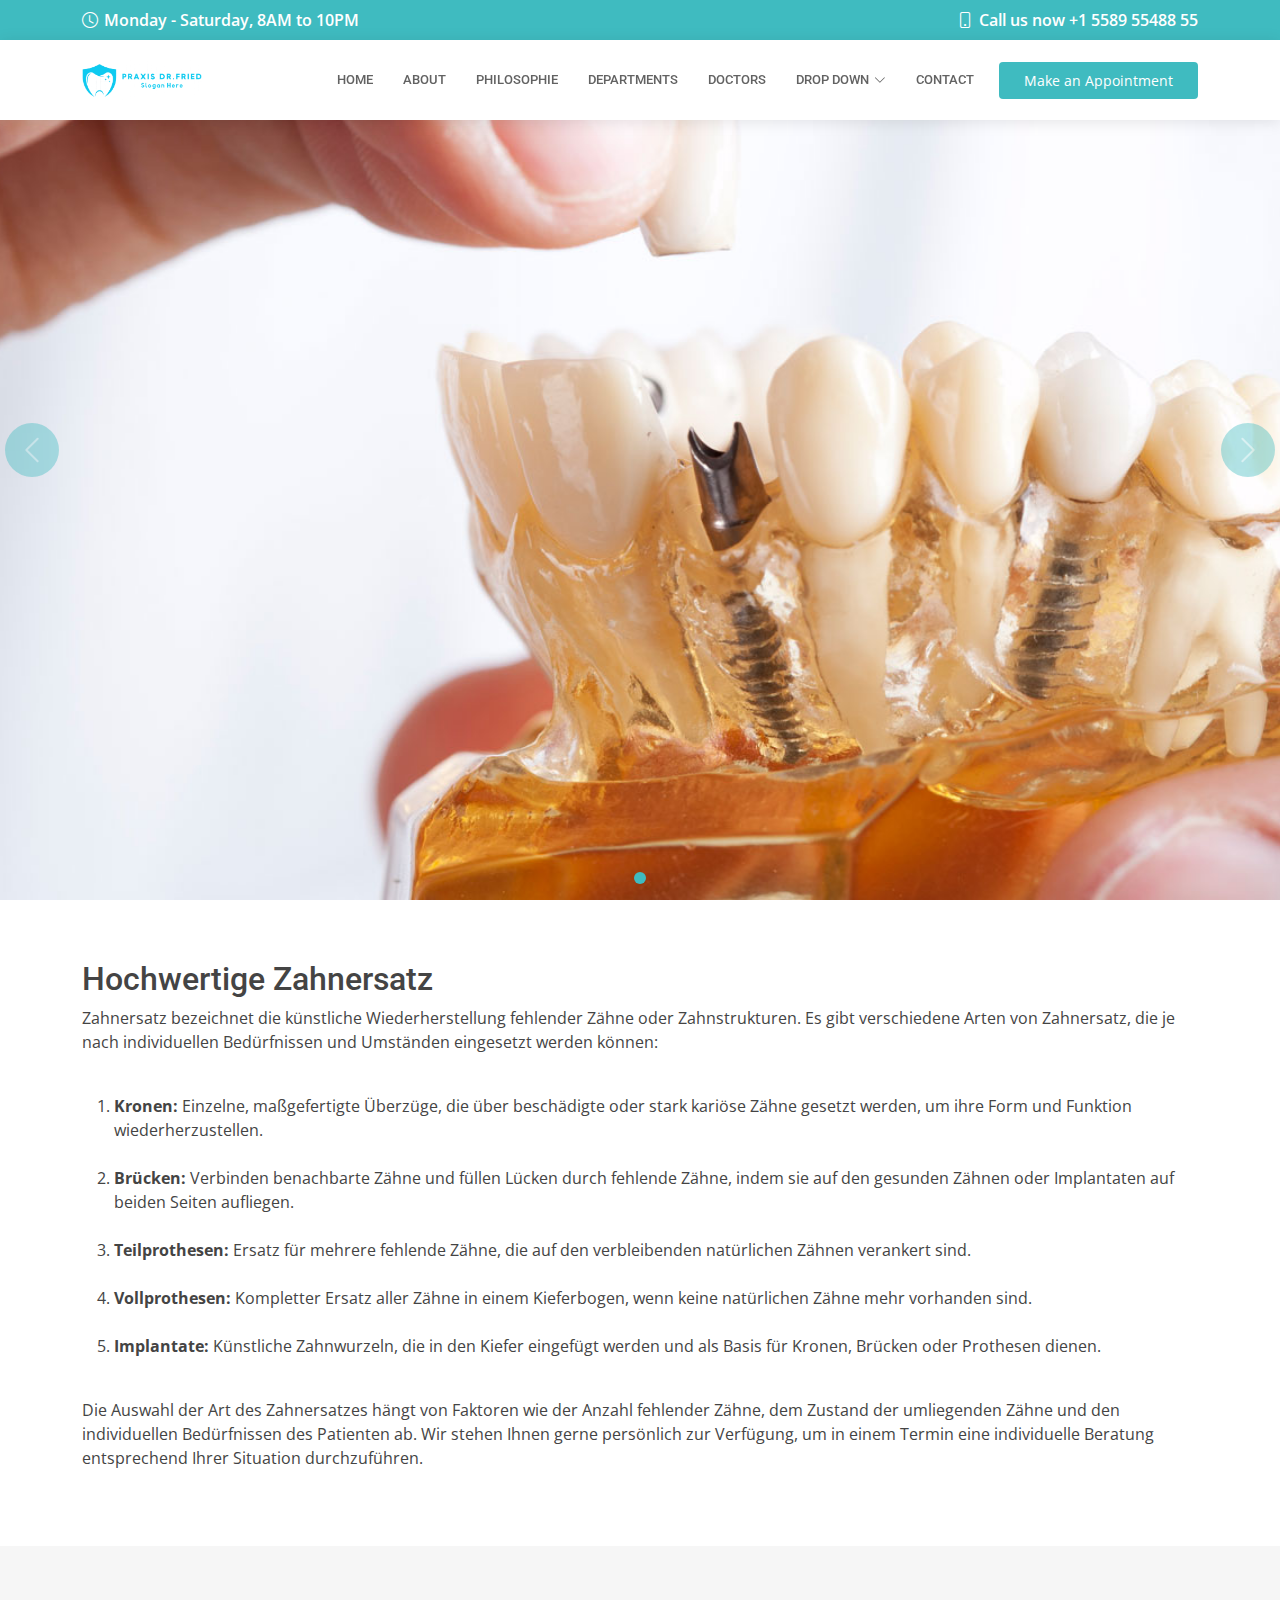
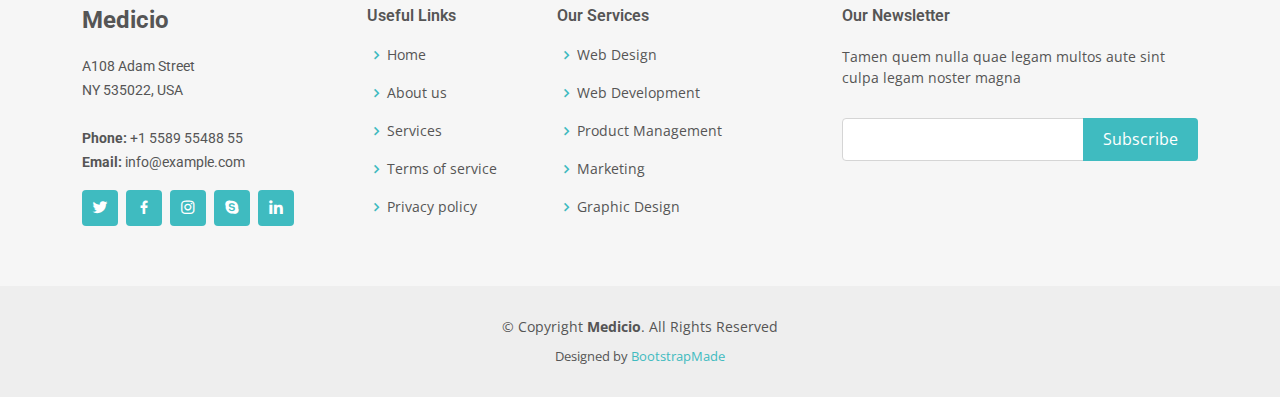
==== hochwertige_zahnersatz.html @ f4c5d1a3 "Index page fixing" ====
<!DOCTYPE html>
<html lang="en">

<head>
  <meta charset="utf-8">
  <meta content="width=device-width, initial-scale=1.0" name="viewport">

  <title>Hochwertige Zahnersatz</title>
  <meta content="" name="description">
  <meta content="" name="keywords">

  <!-- Favicons -->
  <link href="assets/img/favicon.png" rel="icon">
  <link href="assets/img/apple-touch-icon.png" rel="apple-touch-icon">

  <!-- Google Fonts -->
  <link href="https://fonts.googleapis.com/css?family=Open+Sans:300,300i,400,400i,600,600i,700,700i|Roboto:300,300i,400,400i,500,500i,600,600i,700,700i|Poppins:300,300i,400,400i,500,500i,600,600i,700,700i" rel="stylesheet">

  <!-- Vendor CSS Files -->
  <link href="assets/vendor/fontawesome-free/css/all.min.css" rel="stylesheet">
  <link href="assets/vendor/animate.css/animate.min.css" rel="stylesheet">
  <link href="assets/vendor/aos/aos.css" rel="stylesheet">
  <link href="assets/vendor/bootstrap/css/bootstrap.min.css" rel="stylesheet">
  <link href="assets/vendor/bootstrap-icons/bootstrap-icons.css" rel="stylesheet">
  <link href="assets/vendor/boxicons/css/boxicons.min.css" rel="stylesheet">
  <link href="assets/vendor/glightbox/css/glightbox.min.css" rel="stylesheet">
  <link href="assets/vendor/swiper/swiper-bundle.min.css" rel="stylesheet">

  <!-- Template Main CSS File -->
  <link href="assets/css/style.css" rel="stylesheet">

  <!-- =======================================================
  * Template Name: Medicio
  * Updated: Sep 18 2023 with Bootstrap v5.3.2
  * Template URL: https://bootstrapmade.com/medicio-free-bootstrap-theme/
  * Author: BootstrapMade.com
  * License: https://bootstrapmade.com/license/
  ======================================================== -->
</head>

<body>

  <!-- ======= Top Bar ======= -->
  <div id="topbar" class="d-flex align-items-center fixed-top">
    <div class="container d-flex align-items-center justify-content-center justify-content-md-between">
      <div class="align-items-center d-none d-md-flex">
        <i class="bi bi-clock"></i> Monday - Saturday, 8AM to 10PM
      </div>
      <div class="d-flex align-items-center">
        <i class="bi bi-phone"></i> Call us now +1 5589 55488 55
      </div>
    </div>
  </div>

  <!-- ======= Header ======= -->
  <header id="header" class="fixed-top">
    <div class="container d-flex align-items-center">

      <a href="index.html" class="logo me-auto"><img src="assets/img/logo.png" alt=""></a>
      <!-- Uncomment below if you prefer to use an image logo -->
      <!-- <h1 class="logo me-auto"><a href="index.html">Medicio</a></h1> -->

      <nav id="navbar" class="navbar order-last order-lg-0">
        <ul>
          <li><a class="nav-link scrollto " href="index.html">Home</a></li>
          <li><a class="nav-link scrollto" href="index.html">About</a></li>
          <li><a class="nav-link scrollto" href="philosophie.html">Philosophie           </a></li>
          <li><a class="nav-link scrollto" href="index.html">Departments</a></li>
          <li><a class="nav-link scrollto" href="index.html">Doctors</a></li>
          <li class="dropdown"><a href="#"><span>Drop Down</span> <i class="bi bi-chevron-down"></i></a>
            <ul>
              <li><a href="zahnimplantate.html">Zahnimplantate</a></li>
              <li><a href="prophylaxe.html">Prophylaxe</a></li>
              <li><a href="wurzelkanalbehandlung.html">Wurzelkanalbehandlung</a></li>
              <li><a href="hochwertige_zahnersatz.html">Hochwertige Zahnersatz</a></li>
            </ul>
          </li>
          <li><a class="nav-link scrollto" href="#contact">Contact</a></li>
        </ul>
        <i class="bi bi-list mobile-nav-toggle"></i>
      </nav><!-- .navbar -->

      <a href="#appointment" class="appointment-btn scrollto"><span class="d-none d-md-inline">Make an</span> Appointment</a>

    </div>
  </header><!-- End Header -->


<!-- ======= Hero Section ======= -->
<section id="hero">
    <div id="heroCarousel" data-bs-interval="5000" class="carousel slide carousel-fade" data-bs-ride="carousel">

      <ol class="carousel-indicators" id="hero-carousel-indicators"></ol>

      <div class="carousel-inner" role="listbox">

        <!-- Slide 1 -->
        <div class="carousel-item active" style="background-image: url(assets/img/slide/slide-zh.jpg)">

        </div>

      </div>

      <a class="carousel-control-prev" href="#heroCarousel" role="button" data-bs-slide="prev">
        <span class="carousel-control-prev-icon bi bi-chevron-left" aria-hidden="true"></span>
      </a>

      <a class="carousel-control-next" href="#heroCarousel" role="button" data-bs-slide="next">
        <span class="carousel-control-next-icon bi bi-chevron-right" aria-hidden="true"></span>
      </a>

    </div>
  </section><!-- End Hero -->




  <section>
    <div class="container">
        <div class="row">

        
            <article>
                <h2>Hochwertige Zahnersatz</h2>
        
                <p>
                    Zahnersatz bezeichnet die künstliche Wiederherstellung fehlender Zähne oder Zahnstrukturen. Es gibt verschiedene Arten von Zahnersatz, die je nach individuellen Bedürfnissen und Umständen eingesetzt werden können:
                </p>
                <br>
                <ol>
                    <li><strong>Kronen:</strong> Einzelne, maßgefertigte Überzüge, die über beschädigte oder stark kariöse Zähne gesetzt werden, um ihre Form und Funktion wiederherzustellen.</li><br>
                    <li><strong>Brücken:</strong> Verbinden benachbarte Zähne und füllen Lücken durch fehlende Zähne, indem sie auf den gesunden Zähnen oder Implantaten auf beiden Seiten aufliegen.</li><br>
                    <li><strong>Teilprothesen:</strong> Ersatz für mehrere fehlende Zähne, die auf den verbleibenden natürlichen Zähnen verankert sind.</li><br>
                    <li><strong>Vollprothesen:</strong> Kompletter Ersatz aller Zähne in einem Kieferbogen, wenn keine natürlichen Zähne mehr vorhanden sind.</li><br>
                    <li><strong>Implantate:</strong> Künstliche Zahnwurzeln, die in den Kiefer eingefügt werden und als Basis für Kronen, Brücken oder Prothesen dienen.</li><br>
                </ol>
        
                <p>
                    Die Auswahl der Art des Zahnersatzes hängt von Faktoren wie der Anzahl fehlender Zähne, dem Zustand der umliegenden Zähne und den individuellen Bedürfnissen des Patienten ab. Wir stehen Ihnen gerne persönlich zur Verfügung, um in einem Termin eine individuelle Beratung entsprechend Ihrer Situation durchzuführen.
                </p>
            </article>
        


        </div>
      </div>



  </section>
 
  <!-- ======= Footer ======= -->
  <footer id="footer">
    <div class="footer-top">
      <div class="container">
        <div class="row">

          <div class="col-lg-3 col-md-6">
            <div class="footer-info">
              <h3>Medicio</h3>
              <p>
                A108 Adam Street <br>
                NY 535022, USA<br><br>
                <strong>Phone:</strong> +1 5589 55488 55<br>
                <strong>Email:</strong> info@example.com<br>
              </p>
              <div class="social-links mt-3">
                <a href="#" class="twitter"><i class="bx bxl-twitter"></i></a>
                <a href="#" class="facebook"><i class="bx bxl-facebook"></i></a>
                <a href="#" class="instagram"><i class="bx bxl-instagram"></i></a>
                <a href="#" class="google-plus"><i class="bx bxl-skype"></i></a>
                <a href="#" class="linkedin"><i class="bx bxl-linkedin"></i></a>
              </div>
            </div>
          </div>

          <div class="col-lg-2 col-md-6 footer-links">
            <h4>Useful Links</h4>
            <ul>
              <li><i class="bx bx-chevron-right"></i> <a href="#">Home</a></li>
              <li><i class="bx bx-chevron-right"></i> <a href="#">About us</a></li>
              <li><i class="bx bx-chevron-right"></i> <a href="#">Services</a></li>
              <li><i class="bx bx-chevron-right"></i> <a href="#">Terms of service</a></li>
              <li><i class="bx bx-chevron-right"></i> <a href="#">Privacy policy</a></li>
            </ul>
          </div>

          <div class="col-lg-3 col-md-6 footer-links">
            <h4>Our Services</h4>
            <ul>
              <li><i class="bx bx-chevron-right"></i> <a href="#">Web Design</a></li>
              <li><i class="bx bx-chevron-right"></i> <a href="#">Web Development</a></li>
              <li><i class="bx bx-chevron-right"></i> <a href="#">Product Management</a></li>
              <li><i class="bx bx-chevron-right"></i> <a href="#">Marketing</a></li>
              <li><i class="bx bx-chevron-right"></i> <a href="#">Graphic Design</a></li>
            </ul>
          </div>

          <div class="col-lg-4 col-md-6 footer-newsletter">
            <h4>Our Newsletter</h4>
            <p>Tamen quem nulla quae legam multos aute sint culpa legam noster magna</p>
            <form action="" method="post">
              <input type="email" name="email"><input type="submit" value="Subscribe">
            </form>

          </div>

        </div>
      </div>
    </div>

    <div class="container">
      <div class="copyright">
        &copy; Copyright <strong><span>Medicio</span></strong>. All Rights Reserved
      </div>
      <div class="credits">
        <!-- All the links in the footer should remain intact. -->
        <!-- You can delete the links only if you purchased the pro version. -->
        <!-- Licensing information: https://bootstrapmade.com/license/ -->
        <!-- Purchase the pro version with working PHP/AJAX contact form: https://bootstrapmade.com/medicio-free-bootstrap-theme/ -->
        Designed by <a href="https://bootstrapmade.com/">BootstrapMade</a>
      </div>
    </div>
  </footer><!-- End Footer -->

  <div id="preloader"></div>
  <a href="#" class="back-to-top d-flex align-items-center justify-content-center"><i class="bi bi-arrow-up-short"></i></a>

  <!-- Vendor JS Files -->
  <script src="assets/vendor/purecounter/purecounter_vanilla.js"></script>
  <script src="assets/vendor/aos/aos.js"></script>
  <script src="assets/vendor/bootstrap/js/bootstrap.bundle.min.js"></script>
  <script src="assets/vendor/glightbox/js/glightbox.min.js"></script>
  <script src="assets/vendor/swiper/swiper-bundle.min.js"></script>
  <script src="assets/vendor/php-email-form/validate.js"></script>

  <!-- Template Main JS File -->
  <script src="assets/js/main.js"></script>

</body>

</html>
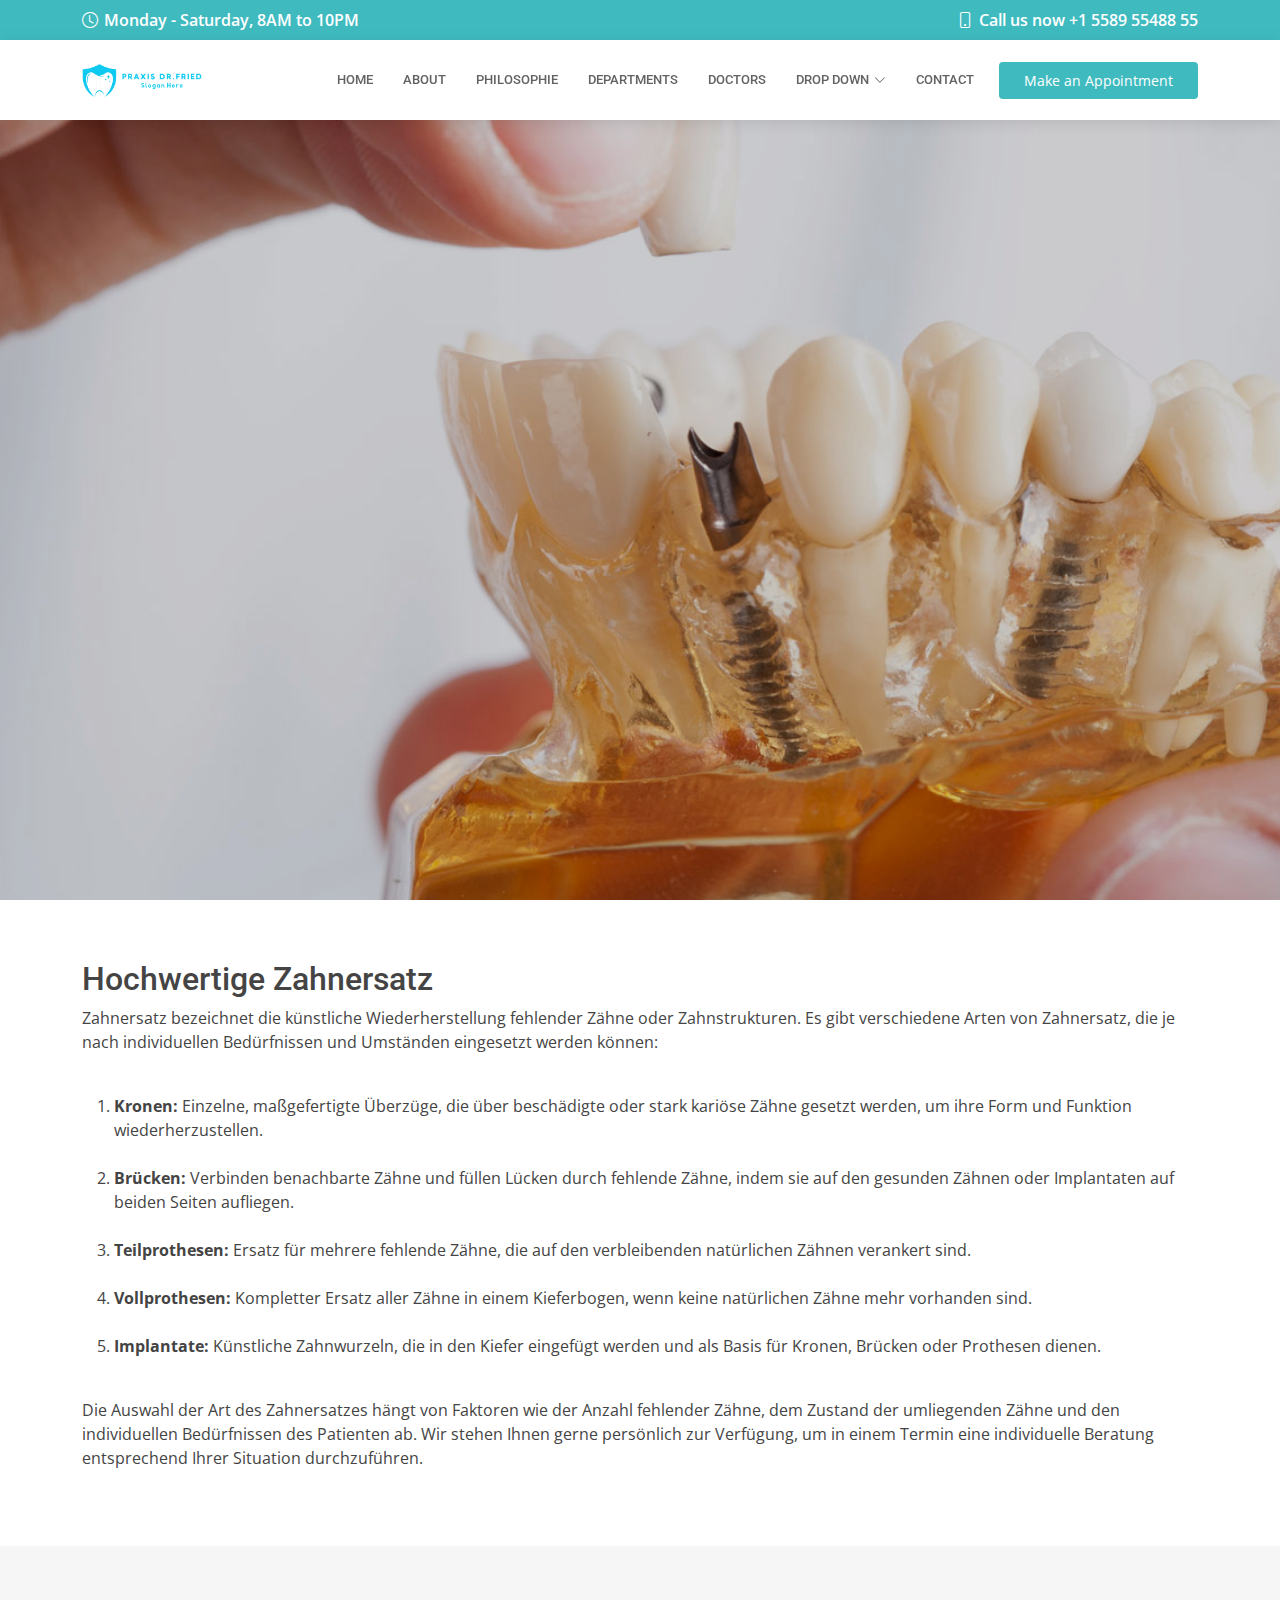
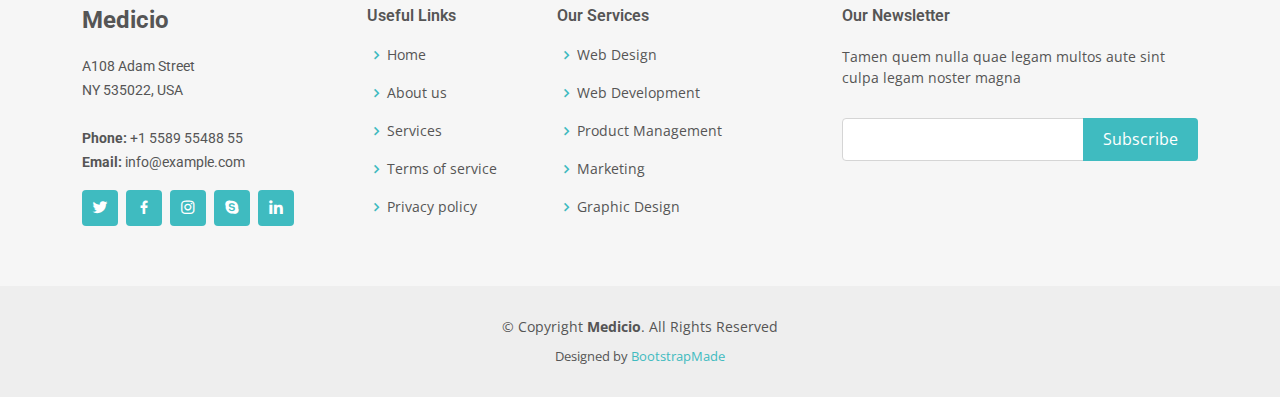
==== commit 4e8ded86: "Styling the hero section" ====
--- a/hochwertige_zahnersatz.html
+++ b/hochwertige_zahnersatz.html
@@ -90,8 +90,6 @@
 <section id="hero">
     <div id="heroCarousel" data-bs-interval="5000" class="carousel slide carousel-fade" data-bs-ride="carousel">
 
-      <ol class="carousel-indicators" id="hero-carousel-indicators"></ol>
-
       <div class="carousel-inner" role="listbox">
 
         <!-- Slide 1 -->
@@ -100,14 +98,6 @@
         </div>
 
       </div>
-
-      <a class="carousel-control-prev" href="#heroCarousel" role="button" data-bs-slide="prev">
-        <span class="carousel-control-prev-icon bi bi-chevron-left" aria-hidden="true"></span>
-      </a>
-
-      <a class="carousel-control-next" href="#heroCarousel" role="button" data-bs-slide="next">
-        <span class="carousel-control-next-icon bi bi-chevron-right" aria-hidden="true"></span>
-      </a>
 
     </div>
   </section><!-- End Hero -->
--- a/assets/css/style.css
+++ b/assets/css/style.css
@@ -452,14 +452,49 @@
   align-items: flex-end;
 }
 
-#hero .container {
+/* #hero .container {
   text-align: center;
   background: rgba(255, 255, 255, 0.9);
   padding-top: 30px;
   padding-bottom: 30px;
   margin-bottom: 50px;
   border-top: 4px solid #3fbbc0;
-}
+} */
+
+#hero .container {
+  position: relative;
+  text-align: left;
+  /* background: rgba(63, 180, 196, 0.5); */
+  /* background-image: url("../img/slide/tooth.png"); */
+  padding-top: 30px;
+  padding-bottom: 30px;
+  margin-bottom: 200px;
+  margin-left: 200px;
+  /* border-top: 4px solid #3fbbc0; */
+}
+
+.tooth {
+  position: absolute;
+  width: 600px;
+  /* Adjust the width as needed */
+  height: auto;
+  /* Maintain aspect ratio, adjust if needed */
+  left: 20vh;
+  opacity: 0.5;
+}
+
+
+.carousel-item::before {
+  content: "";
+  position: absolute;
+  top: 0;
+  right: 0;
+  bottom: 0;
+  left: 0;
+  background: rgba(0, 0, 0, 0.2);
+  /* Adjust the alpha value to control darkness */
+}
+
 
 @media (max-width: 1200px) {
   #hero .container {
@@ -469,15 +504,16 @@
 }
 
 #hero h2 {
-  color: #2f2f2f;
+  color: white;
   margin-bottom: 20px;
-  font-size: 36px;
+  font-size: 50px;
   font-weight: 700;
 }
 
 #hero p {
   margin: 0 auto 30px auto;
-  color: #555555;
+  padding-right: 30%;
+  color: white;
 }
 
 #hero .carousel-inner .carousel-item {
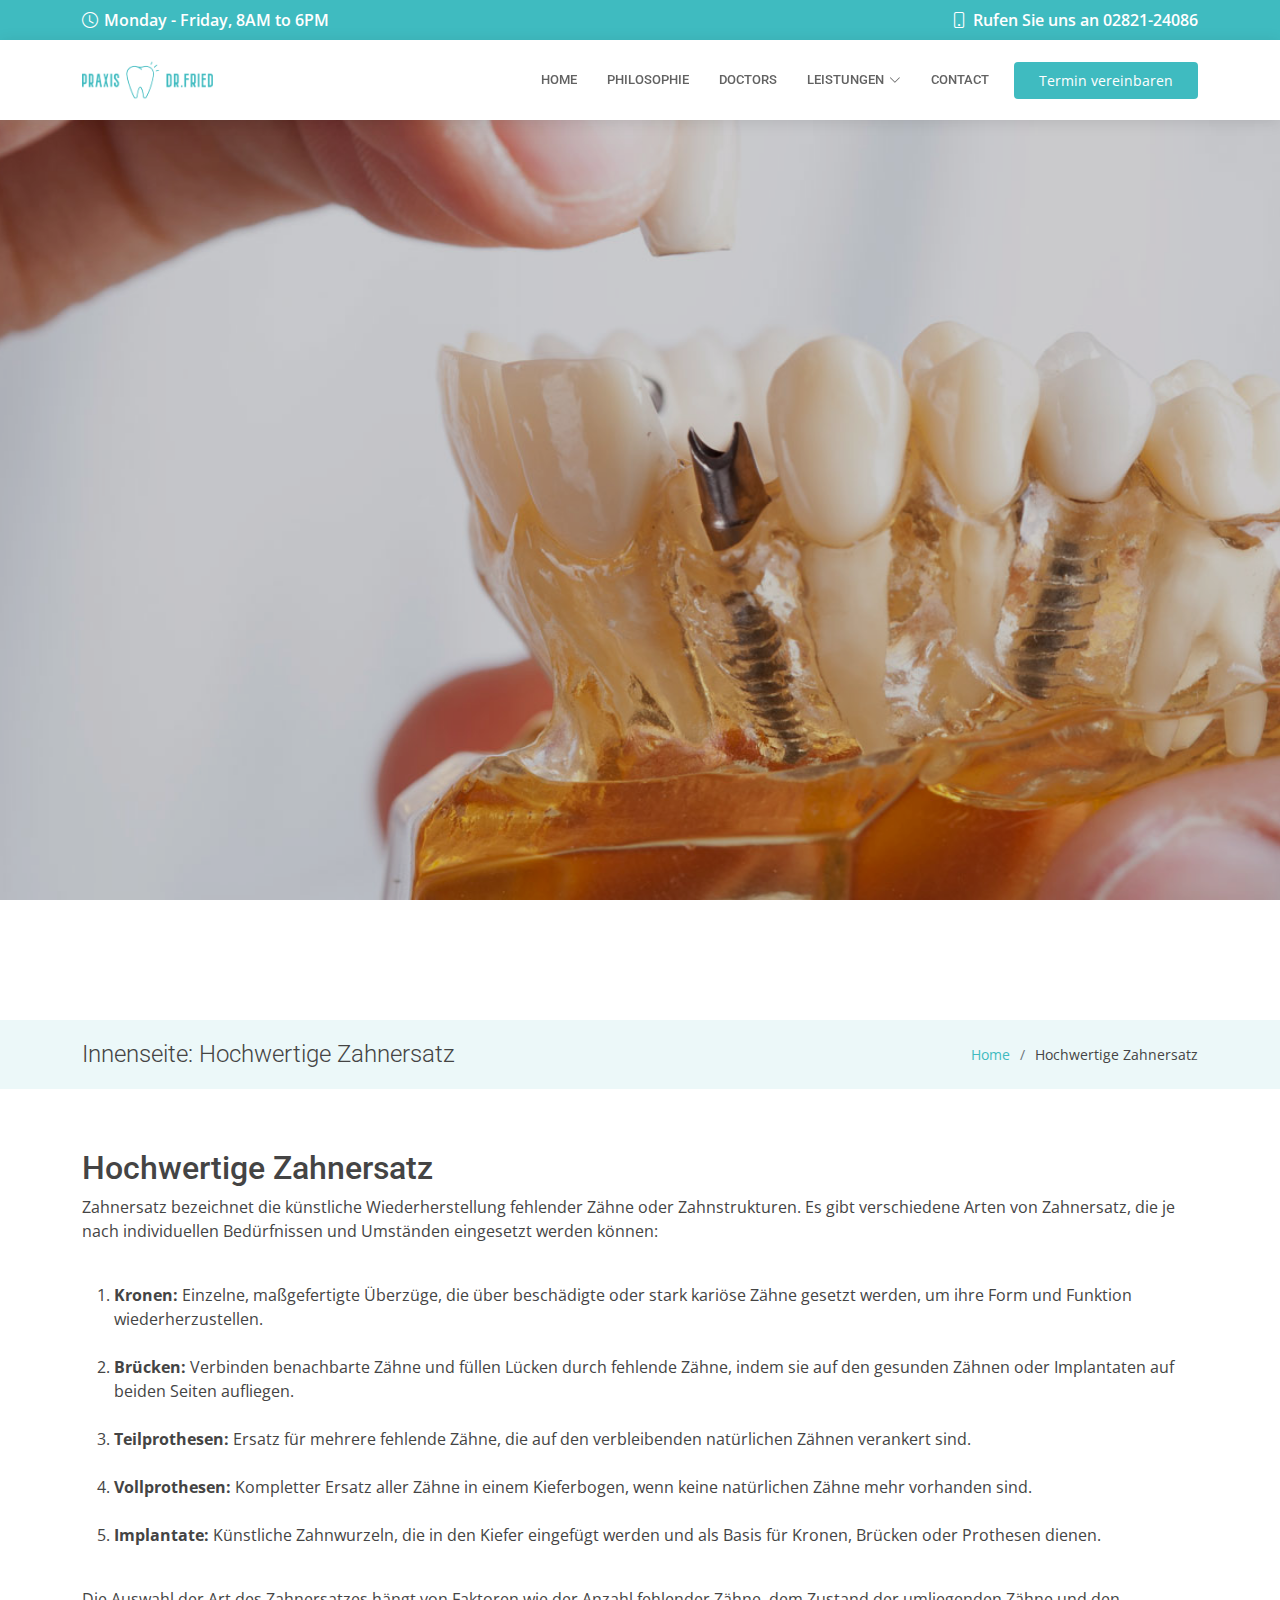
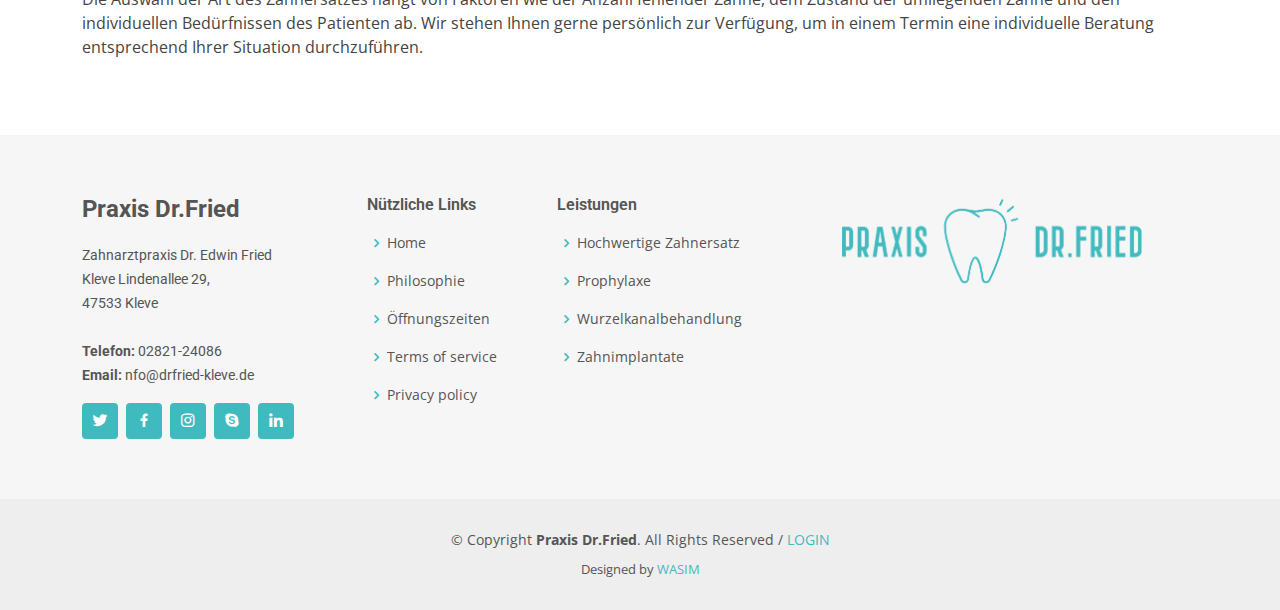
==== commit 5a9d6e03: "Adding images and gallery + fixing the header and footer on the rest of the pages" ====
--- a/hochwertige_zahnersatz.html
+++ b/hochwertige_zahnersatz.html
@@ -5,16 +5,18 @@
   <meta charset="utf-8">
   <meta content="width=device-width, initial-scale=1.0" name="viewport">
 
-  <title>Hochwertige Zahnersatz</title>
+  <title>Praxis Dr.Fried</title>
   <meta content="" name="description">
   <meta content="" name="keywords">
 
   <!-- Favicons -->
-  <link href="assets/img/favicon.png" rel="icon">
+  <link href="assets/img/logoMainlogoTrans.png" rel="icon">
   <link href="assets/img/apple-touch-icon.png" rel="apple-touch-icon">
 
   <!-- Google Fonts -->
-  <link href="https://fonts.googleapis.com/css?family=Open+Sans:300,300i,400,400i,600,600i,700,700i|Roboto:300,300i,400,400i,500,500i,600,600i,700,700i|Poppins:300,300i,400,400i,500,500i,600,600i,700,700i" rel="stylesheet">
+  <link
+    href="https://fonts.googleapis.com/css?family=Open+Sans:300,300i,400,400i,600,600i,700,700i|Roboto:300,300i,400,400i,500,500i,600,600i,700,700i|Poppins:300,300i,400,400i,500,500i,600,600i,700,700i"
+    rel="stylesheet">
 
   <!-- Vendor CSS Files -->
   <link href="assets/vendor/fontawesome-free/css/all.min.css" rel="stylesheet">
@@ -29,13 +31,6 @@
   <!-- Template Main CSS File -->
   <link href="assets/css/style.css" rel="stylesheet">
 
-  <!-- =======================================================
-  * Template Name: Medicio
-  * Updated: Sep 18 2023 with Bootstrap v5.3.2
-  * Template URL: https://bootstrapmade.com/medicio-free-bootstrap-theme/
-  * Author: BootstrapMade.com
-  * License: https://bootstrapmade.com/license/
-  ======================================================== -->
 </head>
 
 <body>
@@ -44,10 +39,10 @@
   <div id="topbar" class="d-flex align-items-center fixed-top">
     <div class="container d-flex align-items-center justify-content-center justify-content-md-between">
       <div class="align-items-center d-none d-md-flex">
-        <i class="bi bi-clock"></i> Monday - Saturday, 8AM to 10PM
+        <i class="bi bi-clock"></i> Monday - Friday, 8AM to 6PM
       </div>
       <div class="d-flex align-items-center">
-        <i class="bi bi-phone"></i> Call us now +1 5589 55488 55
+        <i class="bi bi-phone"></i> Rufen Sie uns an 02821-24086
       </div>
     </div>
   </div>
@@ -56,18 +51,16 @@
   <header id="header" class="fixed-top">
     <div class="container d-flex align-items-center">
 
-      <a href="index.html" class="logo me-auto"><img src="assets/img/logo.png" alt=""></a>
+      <a href="index.html" class="logo me-auto"><img src="assets/img/logoMainHDFullSize.png" alt=""></a>
       <!-- Uncomment below if you prefer to use an image logo -->
       <!-- <h1 class="logo me-auto"><a href="index.html">Medicio</a></h1> -->
 
       <nav id="navbar" class="navbar order-last order-lg-0">
         <ul>
           <li><a class="nav-link scrollto " href="index.html">Home</a></li>
-          <li><a class="nav-link scrollto" href="index.html">About</a></li>
-          <li><a class="nav-link scrollto" href="philosophie.html">Philosophie           </a></li>
-          <li><a class="nav-link scrollto" href="index.html">Departments</a></li>
-          <li><a class="nav-link scrollto" href="index.html">Doctors</a></li>
-          <li class="dropdown"><a href="#"><span>Drop Down</span> <i class="bi bi-chevron-down"></i></a>
+          <li><a class="nav-link scrollto" href="philosophie.html">Philosophie </a></li>
+          <li><a class="nav-link scrollto" href="#doctors">Doctors</a></li>
+          <li class="dropdown"><a href="#departments"><span>LEISTUNGEN</span> <i class="bi bi-chevron-down"></i></a>
             <ul>
               <li><a href="zahnimplantate.html">Zahnimplantate</a></li>
               <li><a href="prophylaxe.html">Prophylaxe</a></li>
@@ -80,14 +73,14 @@
         <i class="bi bi-list mobile-nav-toggle"></i>
       </nav><!-- .navbar -->
 
-      <a href="#appointment" class="appointment-btn scrollto"><span class="d-none d-md-inline">Make an</span> Appointment</a>
+      <a href="tel:0282124086" class="appointment-btn scrollto">Termin vereinbaren</a>
 
     </div>
   </header><!-- End Header -->
 
 
-<!-- ======= Hero Section ======= -->
-<section id="hero">
+  <!-- ======= Hero Section ======= -->
+  <section id="hero">
     <div id="heroCarousel" data-bs-interval="5000" class="carousel slide carousel-fade" data-bs-ride="carousel">
 
       <div class="carousel-inner" role="listbox">
@@ -100,45 +93,69 @@
       </div>
 
     </div>
+
   </section><!-- End Hero -->
 
-
+  <!-- ======= Breadcrumbs Section ======= -->
+  <section class="breadcrumbs">
+    <div class="container">
+
+      <div class="d-flex justify-content-between align-items-center">
+        <h2>Innenseite: Hochwertige Zahnersatz</h2>
+        <ol>
+          <li><a href="index.html">Home</a></li>
+          <li>Hochwertige Zahnersatz</li>
+        </ol>
+      </div>
+
+    </div>
+  </section><!-- End Breadcrumbs Section -->
 
 
   <section>
     <div class="container">
-        <div class="row">
-
-        
-            <article>
-                <h2>Hochwertige Zahnersatz</h2>
-        
-                <p>
-                    Zahnersatz bezeichnet die künstliche Wiederherstellung fehlender Zähne oder Zahnstrukturen. Es gibt verschiedene Arten von Zahnersatz, die je nach individuellen Bedürfnissen und Umständen eingesetzt werden können:
-                </p>
-                <br>
-                <ol>
-                    <li><strong>Kronen:</strong> Einzelne, maßgefertigte Überzüge, die über beschädigte oder stark kariöse Zähne gesetzt werden, um ihre Form und Funktion wiederherzustellen.</li><br>
-                    <li><strong>Brücken:</strong> Verbinden benachbarte Zähne und füllen Lücken durch fehlende Zähne, indem sie auf den gesunden Zähnen oder Implantaten auf beiden Seiten aufliegen.</li><br>
-                    <li><strong>Teilprothesen:</strong> Ersatz für mehrere fehlende Zähne, die auf den verbleibenden natürlichen Zähnen verankert sind.</li><br>
-                    <li><strong>Vollprothesen:</strong> Kompletter Ersatz aller Zähne in einem Kieferbogen, wenn keine natürlichen Zähne mehr vorhanden sind.</li><br>
-                    <li><strong>Implantate:</strong> Künstliche Zahnwurzeln, die in den Kiefer eingefügt werden und als Basis für Kronen, Brücken oder Prothesen dienen.</li><br>
-                </ol>
-        
-                <p>
-                    Die Auswahl der Art des Zahnersatzes hängt von Faktoren wie der Anzahl fehlender Zähne, dem Zustand der umliegenden Zähne und den individuellen Bedürfnissen des Patienten ab. Wir stehen Ihnen gerne persönlich zur Verfügung, um in einem Termin eine individuelle Beratung entsprechend Ihrer Situation durchzuführen.
-                </p>
-            </article>
-        
-
-
-        </div>
-      </div>
+      <div class="row">
+
+
+        <article>
+          <h2>Hochwertige Zahnersatz</h2>
+
+          <p>
+            Zahnersatz bezeichnet die künstliche Wiederherstellung fehlender Zähne oder Zahnstrukturen. Es gibt
+            verschiedene Arten von Zahnersatz, die je nach individuellen Bedürfnissen und Umständen eingesetzt werden
+            können:
+          </p>
+          <br>
+          <ol>
+            <li><strong>Kronen:</strong> Einzelne, maßgefertigte Überzüge, die über beschädigte oder stark kariöse Zähne
+              gesetzt werden, um ihre Form und Funktion wiederherzustellen.</li><br>
+            <li><strong>Brücken:</strong> Verbinden benachbarte Zähne und füllen Lücken durch fehlende Zähne, indem sie
+              auf den gesunden Zähnen oder Implantaten auf beiden Seiten aufliegen.</li><br>
+            <li><strong>Teilprothesen:</strong> Ersatz für mehrere fehlende Zähne, die auf den verbleibenden natürlichen
+              Zähnen verankert sind.</li><br>
+            <li><strong>Vollprothesen:</strong> Kompletter Ersatz aller Zähne in einem Kieferbogen, wenn keine
+              natürlichen Zähne mehr vorhanden sind.</li><br>
+            <li><strong>Implantate:</strong> Künstliche Zahnwurzeln, die in den Kiefer eingefügt werden und als Basis
+              für Kronen, Brücken oder Prothesen dienen.</li><br>
+          </ol>
+
+          <p>
+            Die Auswahl der Art des Zahnersatzes hängt von Faktoren wie der Anzahl fehlender Zähne, dem Zustand der
+            umliegenden Zähne und den individuellen Bedürfnissen des Patienten ab. Wir stehen Ihnen gerne persönlich zur
+            Verfügung, um in einem Termin eine individuelle Beratung entsprechend Ihrer Situation durchzuführen.
+          </p>
+        </article>
+
+
+
+      </div>
+    </div>
 
 
 
   </section>
- 
+
+  <!-- ======= Footer ======= -->
   <!-- ======= Footer ======= -->
   <footer id="footer">
     <div class="footer-top">
@@ -147,12 +164,13 @@
 
           <div class="col-lg-3 col-md-6">
             <div class="footer-info">
-              <h3>Medicio</h3>
+              <h3>Praxis Dr.Fried</h3>
               <p>
-                A108 Adam Street <br>
-                NY 535022, USA<br><br>
-                <strong>Phone:</strong> +1 5589 55488 55<br>
-                <strong>Email:</strong> info@example.com<br>
+                Zahnarztpraxis Dr. Edwin Fried
+                <br>Kleve Lindenallee 29, <br>
+                47533 Kleve<br><br>
+                <strong>Telefon:</strong> 02821-24086<br>
+                <strong>Email:</strong> nfo@drfried-kleve.de<br>
               </p>
               <div class="social-links mt-3">
                 <a href="#" class="twitter"><i class="bx bxl-twitter"></i></a>
@@ -165,34 +183,34 @@
           </div>
 
           <div class="col-lg-2 col-md-6 footer-links">
-            <h4>Useful Links</h4>
+            <!-- Useful links -->
+            <h4>Nützliche Links</h4>
             <ul>
-              <li><i class="bx bx-chevron-right"></i> <a href="#">Home</a></li>
-              <li><i class="bx bx-chevron-right"></i> <a href="#">About us</a></li>
-              <li><i class="bx bx-chevron-right"></i> <a href="#">Services</a></li>
+              <li><i class="bx bx-chevron-right"></i> <a href="index.html">Home</a></li>
+              <li><i class="bx bx-chevron-right"></i> <a href="philosophie.html">Philosophie</a></li>
+              <li><i class="bx bx-chevron-right"></i> <a href="#open_hours">Öffnungszeiten</a></li>
               <li><i class="bx bx-chevron-right"></i> <a href="#">Terms of service</a></li>
               <li><i class="bx bx-chevron-right"></i> <a href="#">Privacy policy</a></li>
             </ul>
           </div>
 
           <div class="col-lg-3 col-md-6 footer-links">
-            <h4>Our Services</h4>
+            <h4>Leistungen</h4>
             <ul>
-              <li><i class="bx bx-chevron-right"></i> <a href="#">Web Design</a></li>
-              <li><i class="bx bx-chevron-right"></i> <a href="#">Web Development</a></li>
-              <li><i class="bx bx-chevron-right"></i> <a href="#">Product Management</a></li>
-              <li><i class="bx bx-chevron-right"></i> <a href="#">Marketing</a></li>
-              <li><i class="bx bx-chevron-right"></i> <a href="#">Graphic Design</a></li>
+              <li><i class="bx bx-chevron-right"></i> <a href="hochwertige_zahnersatz.html">Hochwertige Zahnersatz</a>
+              </li>
+              <li><i class="bx bx-chevron-right"></i> <a href="prophylaxe.html">Prophylaxe</a></li>
+              <li><i class="bx bx-chevron-right"></i> <a href="wurzelkanalbehandlung.html">Wurzelkanalbehandlung</a>
+              </li>
+              <li><i class="bx bx-chevron-right"></i> <a href="zahnimplantate.html">Zahnimplantate</a></li>
+              <!-- <li><i class="bx bx-chevron-right"></i> <a href="#">Graphic Design</a></li> -->
             </ul>
           </div>
 
-          <div class="col-lg-4 col-md-6 footer-newsletter">
-            <h4>Our Newsletter</h4>
-            <p>Tamen quem nulla quae legam multos aute sint culpa legam noster magna</p>
-            <form action="" method="post">
-              <input type="email" name="email"><input type="submit" value="Subscribe">
-            </form>
-
+          <div class="col-lg-4 col-md-6">
+
+            <a href="index.html" class="logo me-auto"><img src="assets/img/logoMainHDFullSize.png" alt=""
+                style="width: 300px;"></a>
           </div>
 
         </div>
@@ -201,20 +219,17 @@
 
     <div class="container">
       <div class="copyright">
-        &copy; Copyright <strong><span>Medicio</span></strong>. All Rights Reserved
+        &copy; Copyright <strong><span>Praxis Dr.Fried</span></strong>. All Rights Reserved / <a href="#">LOGIN</a>
       </div>
       <div class="credits">
-        <!-- All the links in the footer should remain intact. -->
-        <!-- You can delete the links only if you purchased the pro version. -->
-        <!-- Licensing information: https://bootstrapmade.com/license/ -->
-        <!-- Purchase the pro version with working PHP/AJAX contact form: https://bootstrapmade.com/medicio-free-bootstrap-theme/ -->
-        Designed by <a href="https://bootstrapmade.com/">BootstrapMade</a>
+        Designed by <a href="wasim.ic311@gmail.com">WASIM</a>
       </div>
     </div>
   </footer><!-- End Footer -->
 
   <div id="preloader"></div>
-  <a href="#" class="back-to-top d-flex align-items-center justify-content-center"><i class="bi bi-arrow-up-short"></i></a>
+  <a href="#" class="back-to-top d-flex align-items-center justify-content-center"><i
+      class="bi bi-arrow-up-short"></i></a>
 
   <!-- Vendor JS Files -->
   <script src="assets/vendor/purecounter/purecounter_vanilla.js"></script>
--- a/assets/css/style.css
+++ b/assets/css/style.css
@@ -1284,6 +1284,7 @@
 .doctors .member .member-img {
   position: relative;
   overflow: hidden;
+  width: 200px;
 }
 
 .doctors .member .social {
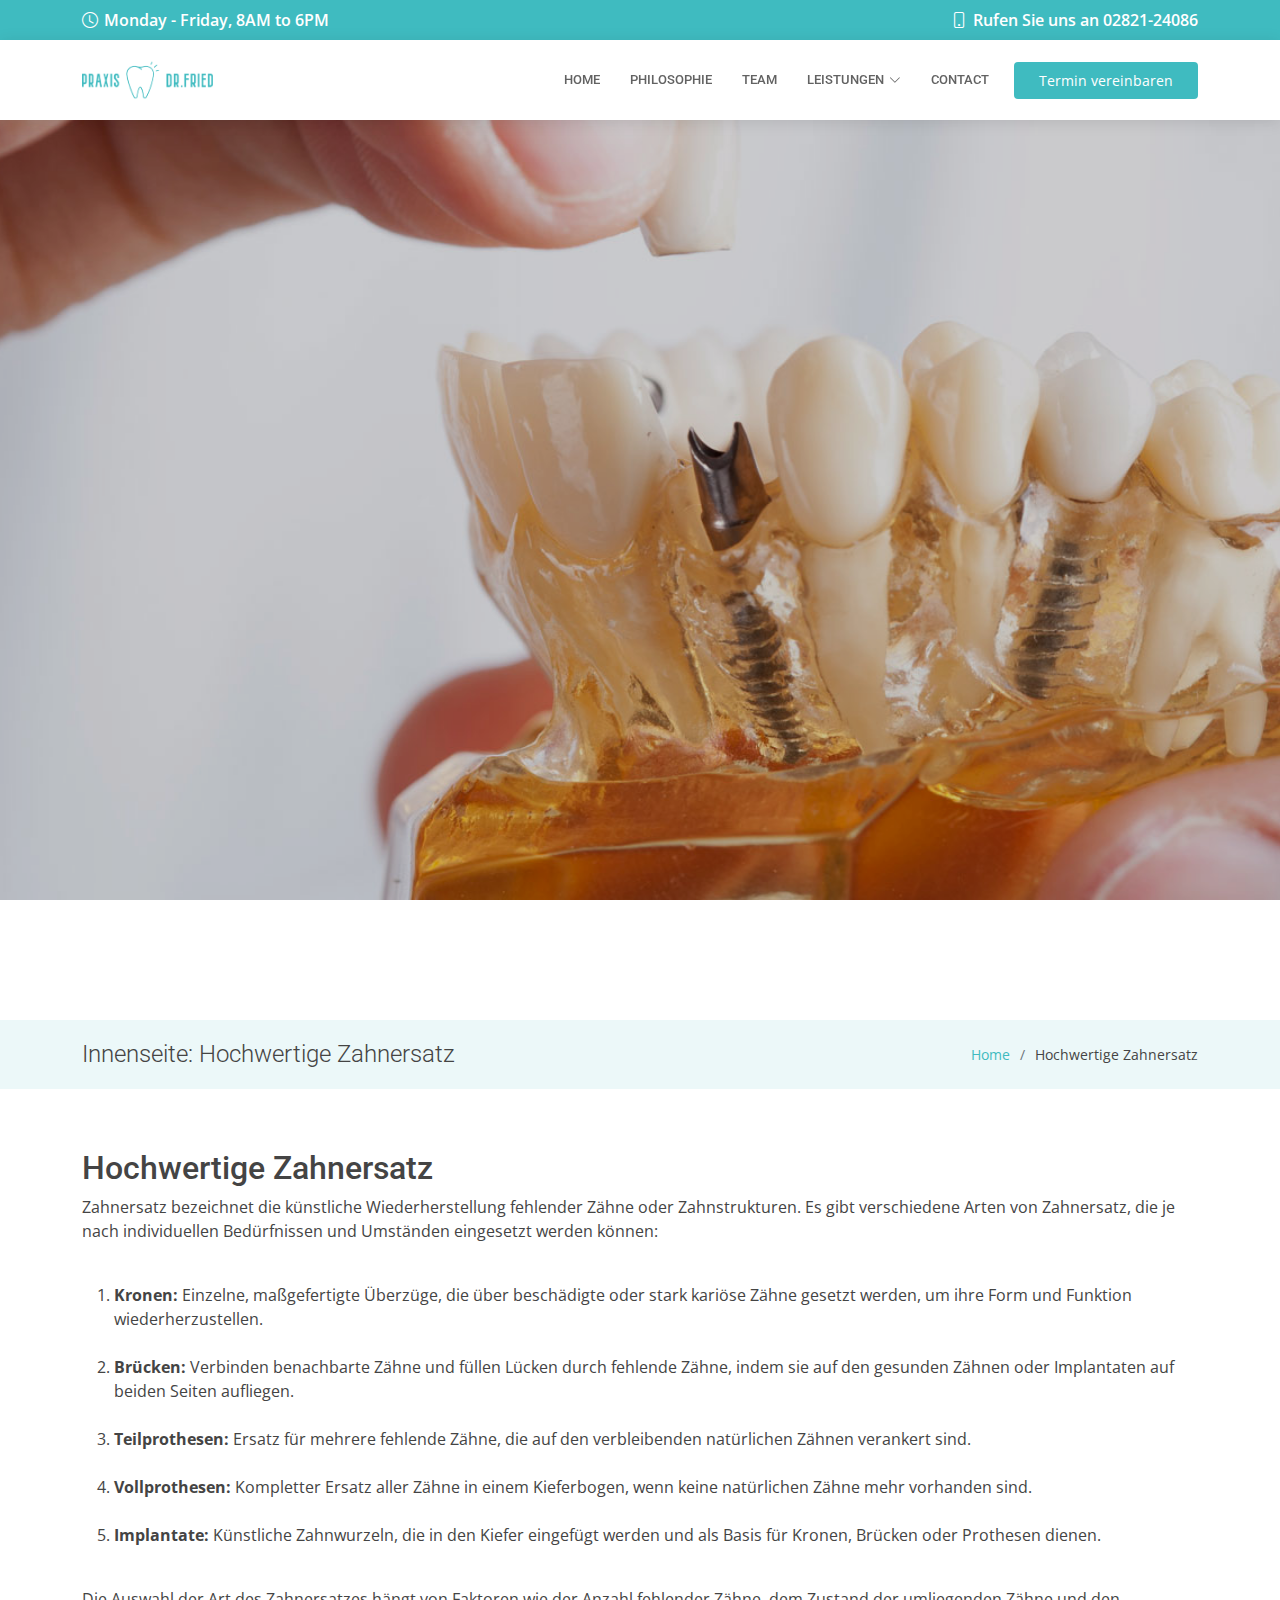
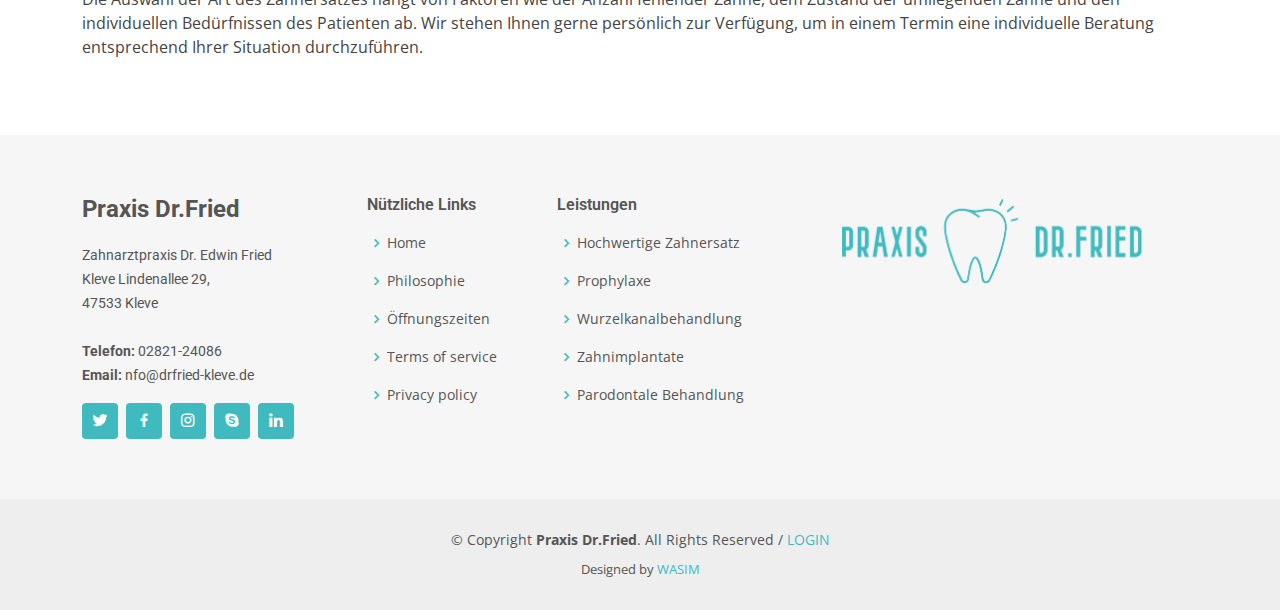
==== commit ae97626a: "Last request of changes.." ====
--- a/hochwertige_zahnersatz.html
+++ b/hochwertige_zahnersatz.html
@@ -5,7 +5,7 @@
   <meta charset="utf-8">
   <meta content="width=device-width, initial-scale=1.0" name="viewport">
 
-  <title>Praxis Dr.Fried</title>
+  <title>Hochwertige Zahnersatz</title>
   <meta content="" name="description">
   <meta content="" name="keywords">
 
@@ -59,16 +59,17 @@
         <ul>
           <li><a class="nav-link scrollto " href="index.html">Home</a></li>
           <li><a class="nav-link scrollto" href="philosophie.html">Philosophie </a></li>
-          <li><a class="nav-link scrollto" href="#doctors">Doctors</a></li>
+          <li><a class="nav-link scrollto" href="index.html#doctors">Team</a></li>
           <li class="dropdown"><a href="#departments"><span>LEISTUNGEN</span> <i class="bi bi-chevron-down"></i></a>
             <ul>
               <li><a href="zahnimplantate.html">Zahnimplantate</a></li>
               <li><a href="prophylaxe.html">Prophylaxe</a></li>
               <li><a href="wurzelkanalbehandlung.html">Wurzelkanalbehandlung</a></li>
               <li><a href="hochwertige_zahnersatz.html">Hochwertige Zahnersatz</a></li>
+              <li><a href="parodontale_behandlung.html">Parodontale Behandlung</a></li>
             </ul>
           </li>
-          <li><a class="nav-link scrollto" href="#contact">Contact</a></li>
+          <li><a class="nav-link scrollto" href="index.html#contact">Contact</a></li>
         </ul>
         <i class="bi bi-list mobile-nav-toggle"></i>
       </nav><!-- .navbar -->
@@ -203,7 +204,9 @@
               <li><i class="bx bx-chevron-right"></i> <a href="wurzelkanalbehandlung.html">Wurzelkanalbehandlung</a>
               </li>
               <li><i class="bx bx-chevron-right"></i> <a href="zahnimplantate.html">Zahnimplantate</a></li>
-              <!-- <li><i class="bx bx-chevron-right"></i> <a href="#">Graphic Design</a></li> -->
+              <li><i class="bx bx-chevron-right"></i> <a href="parodontale_behandlung.html">Parodontale
+                  Behandlung</a>
+              </li>
             </ul>
           </div>
 
--- a/assets/css/style.css
+++ b/assets/css/style.css
@@ -476,6 +476,8 @@
 .tooth {
   position: absolute;
   width: 600px;
+  padding-bottom: 2vh;
+
   /* Adjust the width as needed */
   height: auto;
   /* Maintain aspect ratio, adjust if needed */
@@ -1284,7 +1286,7 @@
 .doctors .member .member-img {
   position: relative;
   overflow: hidden;
-  width: 200px;
+  /* width: 250px; */
 }
 
 .doctors .member .social {
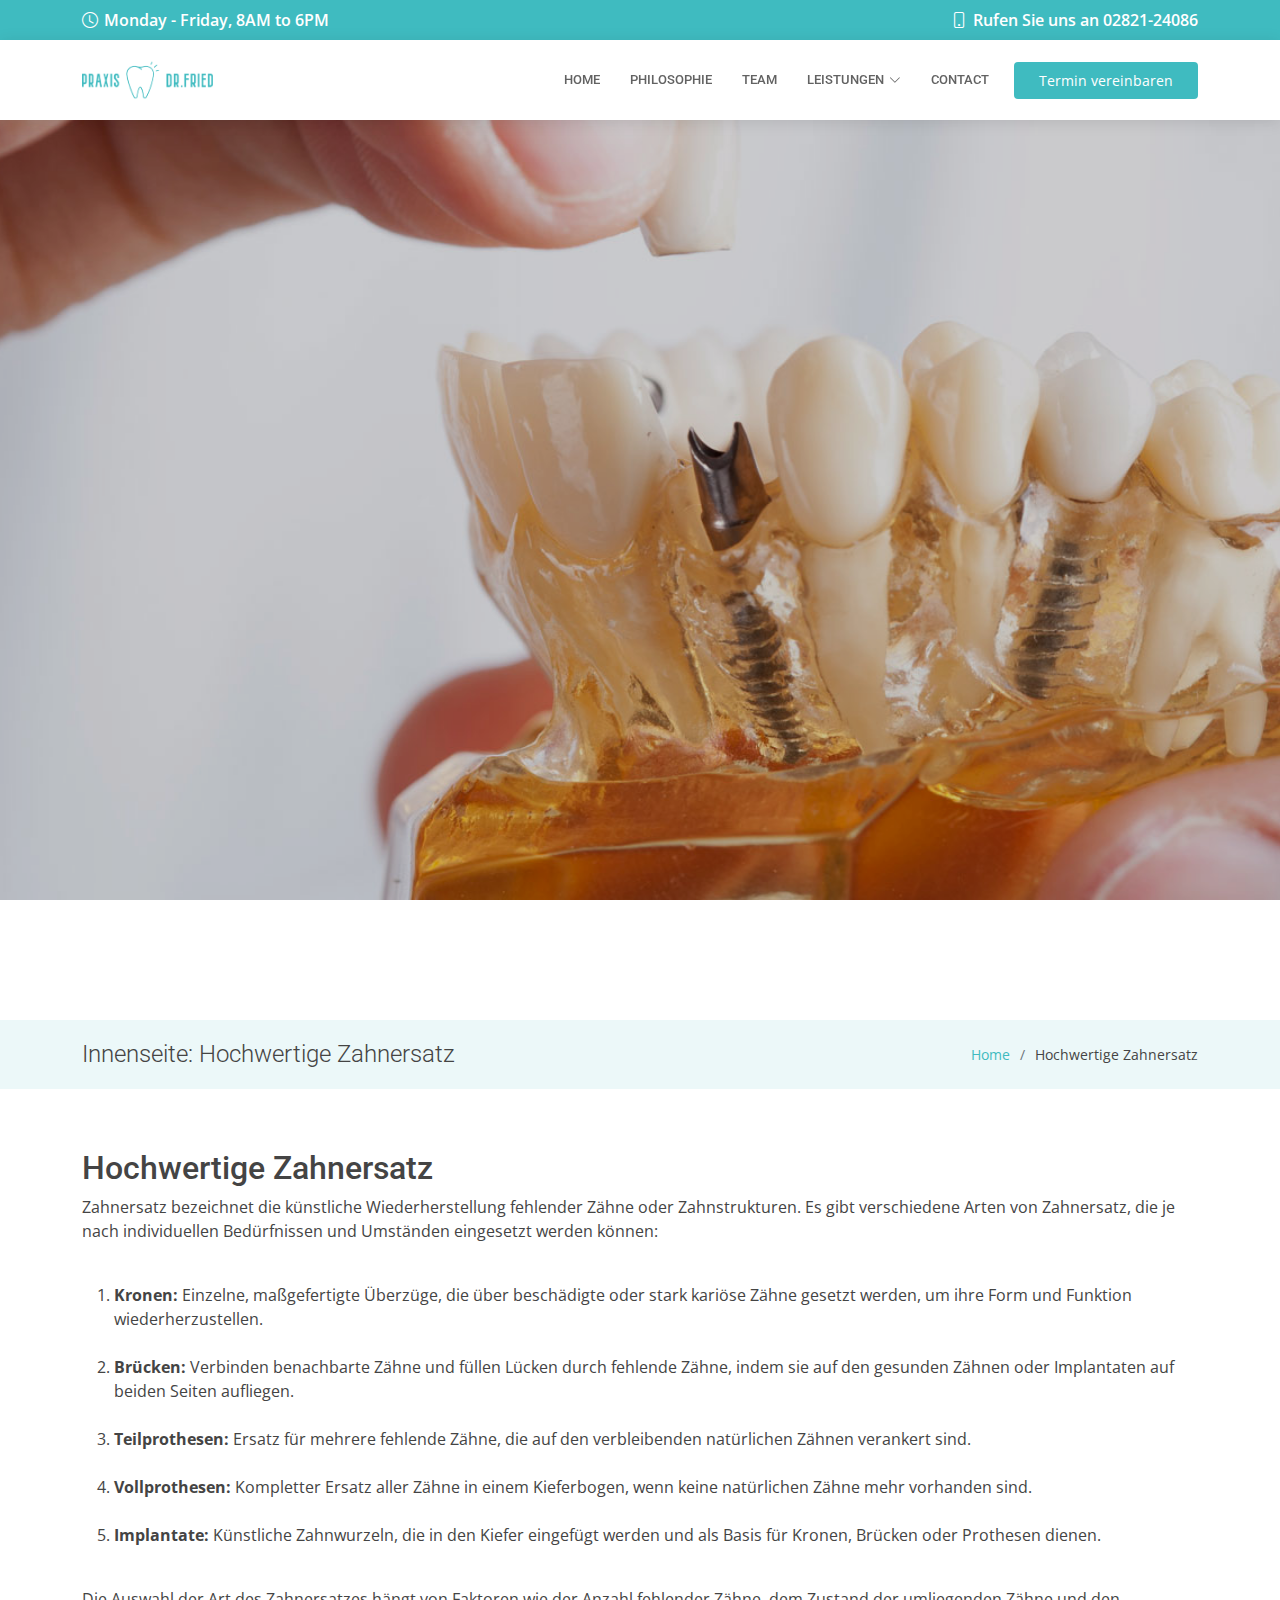
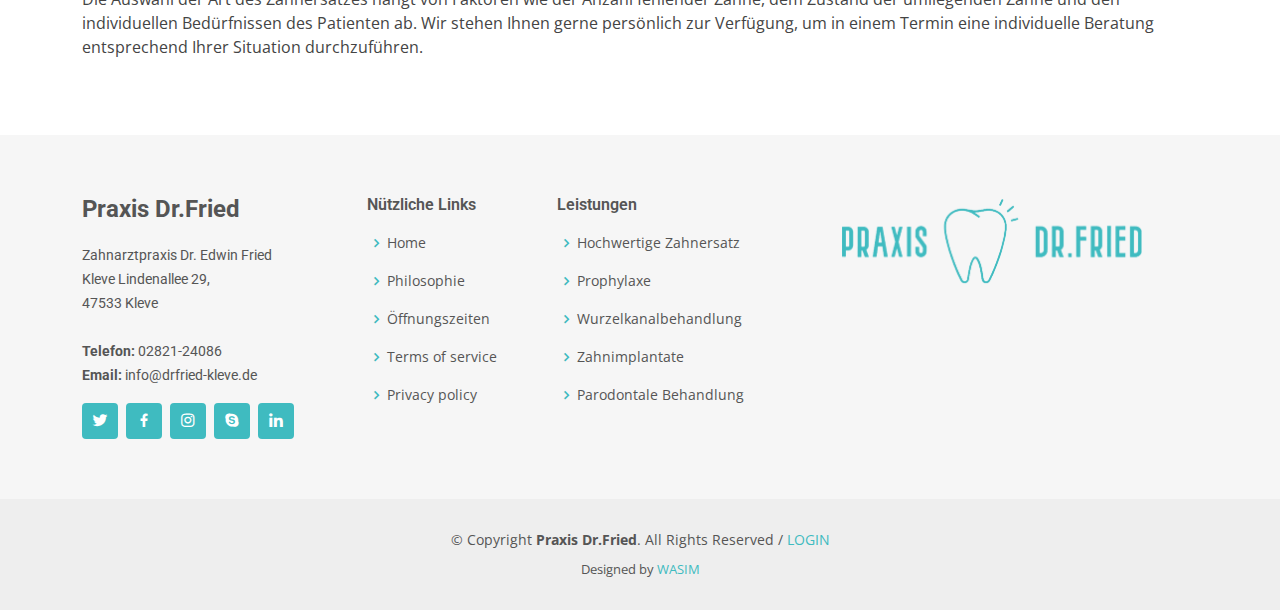
==== commit 386ef308: "Making last changes on TEAM and EMAIL" ====
--- a/hochwertige_zahnersatz.html
+++ b/hochwertige_zahnersatz.html
@@ -171,7 +171,7 @@
                 <br>Kleve Lindenallee 29, <br>
                 47533 Kleve<br><br>
                 <strong>Telefon:</strong> 02821-24086<br>
-                <strong>Email:</strong> nfo@drfried-kleve.de<br>
+                <strong>Email:</strong> info@drfried-kleve.de<br>
               </p>
               <div class="social-links mt-3">
                 <a href="#" class="twitter"><i class="bx bxl-twitter"></i></a>
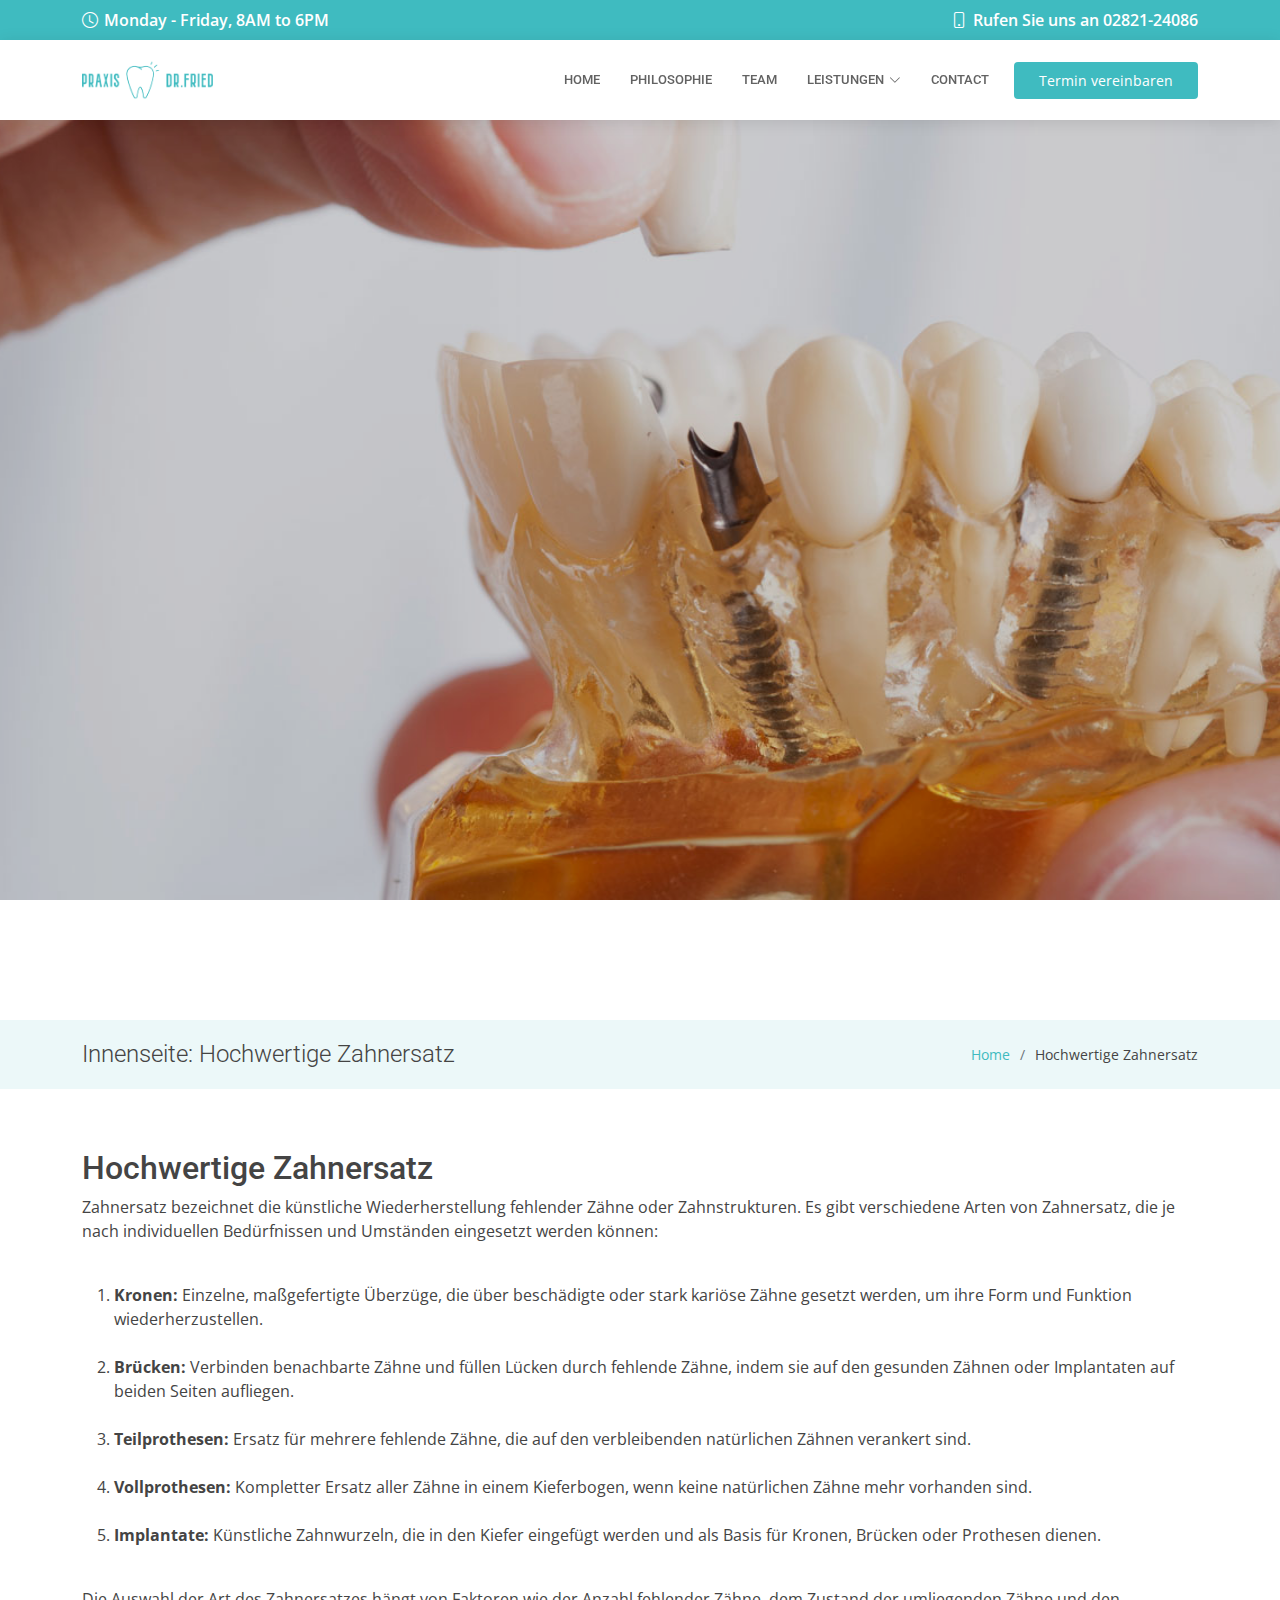
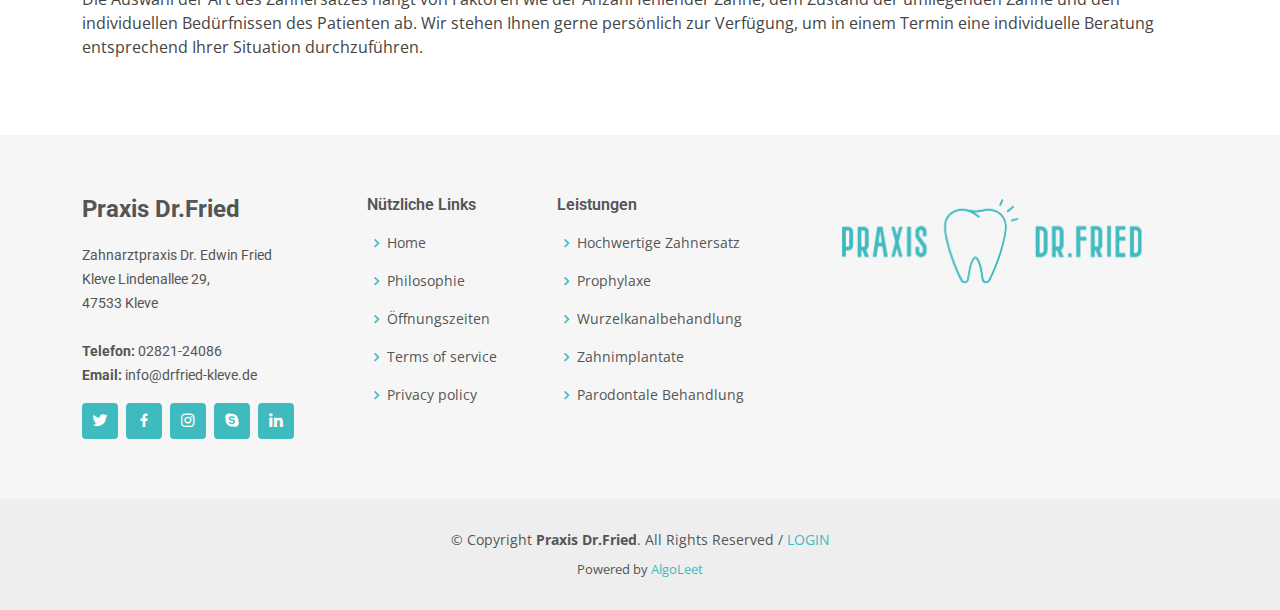
==== commit 44d8ae29: "Last changes fixing the credits" ====
--- a/hochwertige_zahnersatz.html
+++ b/hochwertige_zahnersatz.html
@@ -225,7 +225,7 @@
         &copy; Copyright <strong><span>Praxis Dr.Fried</span></strong>. All Rights Reserved / <a href="#">LOGIN</a>
       </div>
       <div class="credits">
-        Designed by <a href="wasim.ic311@gmail.com">WASIM</a>
+        Powered by <a href="https://www.algoleet.com/" target="_blank">AlgoLeet</a>
       </div>
     </div>
   </footer><!-- End Footer -->
